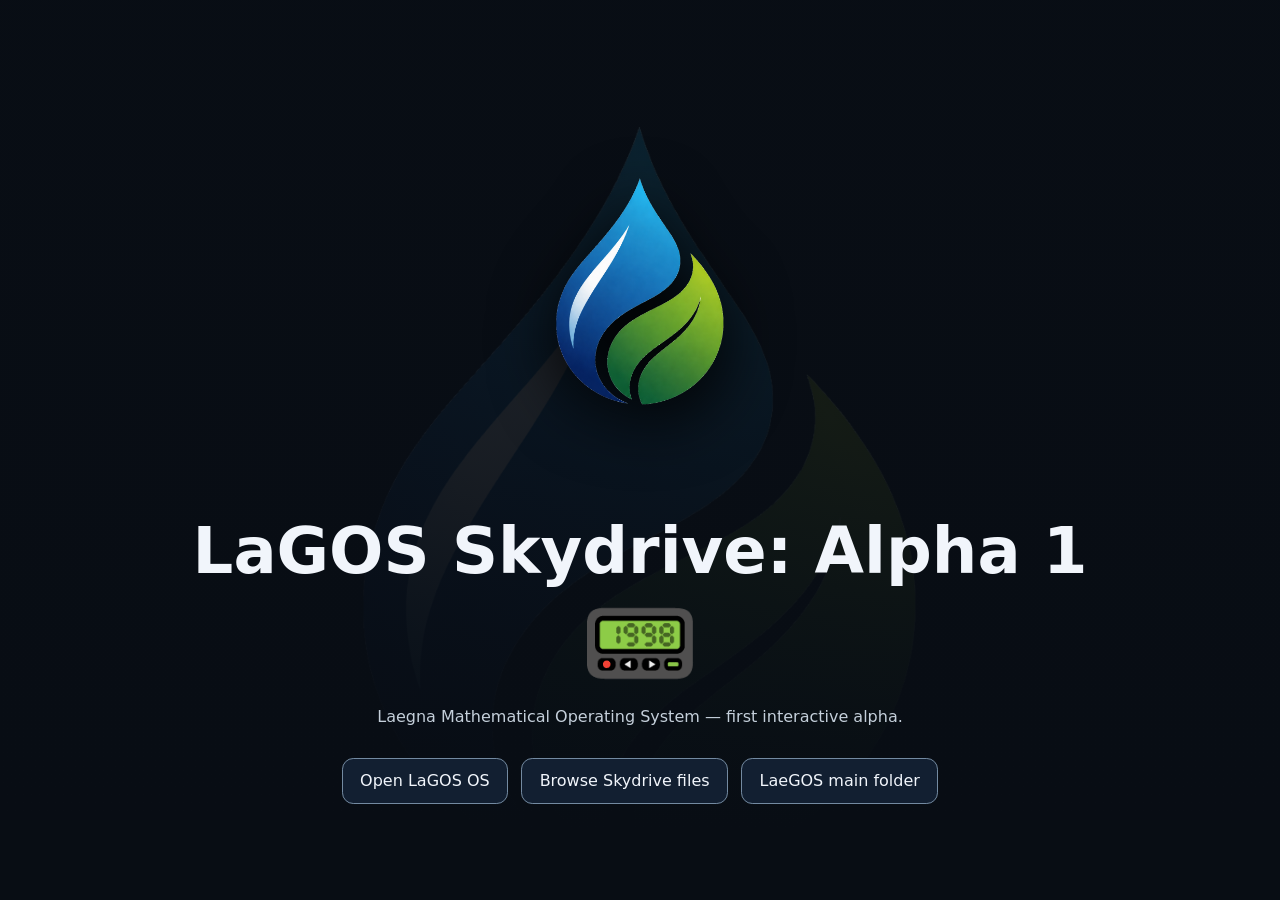
==== LaeGOS-Skydrive/index.html @ 766c7693 "LaeGOS initial AI build. For testing." ====
<!doctype html>
<html lang="en">
<head>
  <meta charset="utf-8">
  <meta name="viewport" content="width=device-width, initial-scale=1">
  <meta name="description" content="LaGOS Skydrive: Alpha 1">
  <title>LaGOS Skydrive: Alpha 1</title>
  <style>
    :root {
      color-scheme: dark;
      font-family: system-ui, sans-serif;
      background: #0b1018;
      color: #f1f5fb;
    }
    * { box-sizing: border-box; }
    body {
      min-height: 100vh;
      margin: 0;
      display: grid;
      place-items: center;
      padding: 2rem;
      background:
        linear-gradient(180deg, #080d14d9, #080d14 92%),
        url("./LaGOS-Hypothetical-Logo.png") center 35% / min(78vw, 740px) auto no-repeat,
        #0b1018;
    }
    main { width: min(58rem, 100%); text-align: center; }
    .logo { width: min(14rem, 50vw); height: auto; filter: drop-shadow(0 1rem 2rem #000); }
    h1 { margin: 1rem 0 .4rem; font-size: clamp(2rem, 6vw, 4rem); }
    .text-logo { color: #b8d5eb; font-size: clamp(2.5rem, 9vw, 6rem); line-height: 1; }
    p { color: #c4cfda; }
    nav { display: flex; flex-wrap: wrap; justify-content: center; gap: .8rem; margin-top: 2rem; }
    a {
      padding: .8rem 1.1rem;
      border: 1px solid #738aa1;
      border-radius: .7rem;
      color: #f1f5fb;
      background: #152337d9;
      text-decoration: none;
    }
    a:hover, a:focus-visible { background: #243b56; }
  </style>
</head>
<body>
  <main>
    <img class="logo" src="./LaGOS-Hypothetical-Logo.png" alt="LaGOS hypothetical logo">
    <h1>LaGOS Skydrive: Alpha 1</h1>
    <div class="text-logo" aria-label="text logo">📟</div>
    <p>Laegna Mathematical Operating System — first interactive alpha.</p>
    <nav aria-label="Skydrive links">
      <a href="./DataCode/index.html">Open LaGOS OS</a>
      <a href="https://github.com/tambetvali/LaeGOS-Alpha/tree/main/LaeGOS-Skydrive">Browse Skydrive files</a>
      <a href="../index.html">LaeGOS main folder</a>
    </nav>
  </main>
</body>
</html>
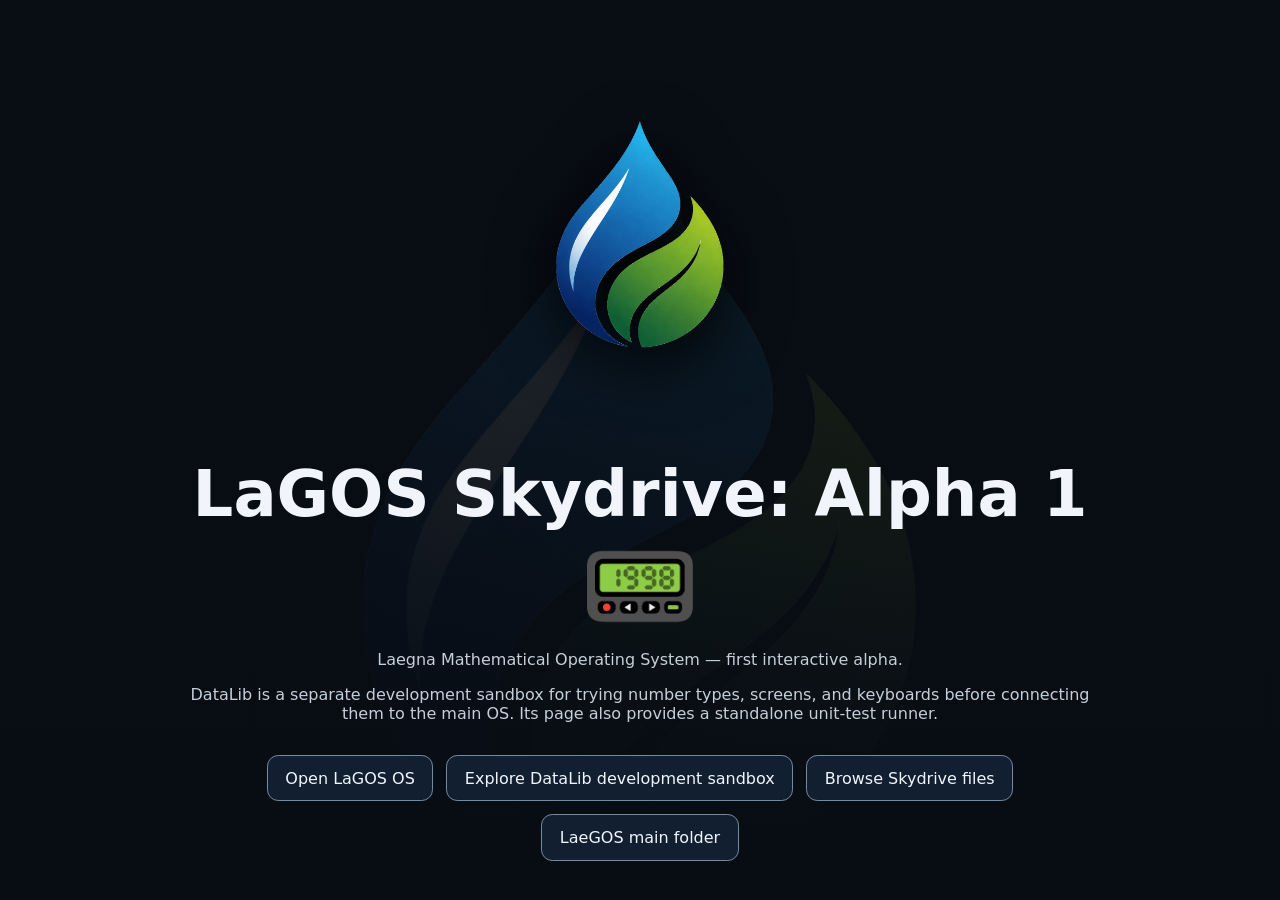
==== commit e86d5e26: "Links to DataLib." ====
--- a/LaeGOS-Skydrive/index.html
+++ b/LaeGOS-Skydrive/index.html
@@ -47,8 +47,10 @@
     <h1>LaGOS Skydrive: Alpha 1</h1>
     <div class="text-logo" aria-label="text logo">📟</div>
     <p>Laegna Mathematical Operating System — first interactive alpha.</p>
+    <p>DataLib is a separate development sandbox for trying number types, screens, and keyboards before connecting them to the main OS. Its page also provides a standalone unit-test runner.</p>
     <nav aria-label="Skydrive links">
       <a href="./DataCode/index.html">Open LaGOS OS</a>
+      <a href="./DataLib/index.html">Explore DataLib development sandbox</a>
       <a href="https://github.com/tambetvali/LaeGOS-Alpha/tree/main/LaeGOS-Skydrive">Browse Skydrive files</a>
       <a href="../index.html">LaeGOS main folder</a>
     </nav>
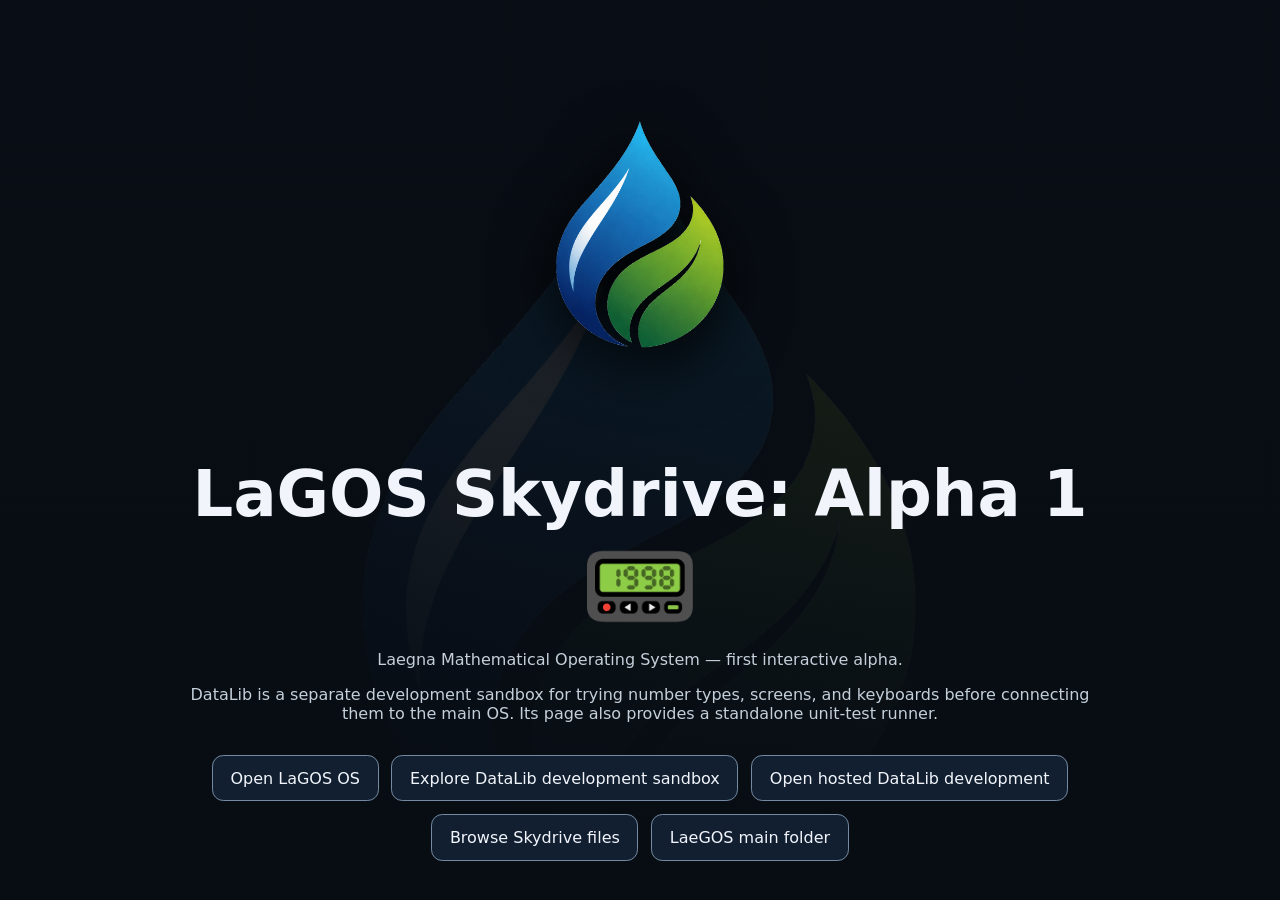
==== commit 48237566: "A few fixed, possibly. Right now I'm running to other place.." ====
--- a/LaeGOS-Skydrive/index.html
+++ b/LaeGOS-Skydrive/index.html
@@ -51,6 +51,7 @@
     <nav aria-label="Skydrive links">
       <a href="./DataCode/index.html">Open LaGOS OS</a>
       <a href="./DataLib/index.html">Explore DataLib development sandbox</a>
+      <a href="https://spireason.neocities.org/LaeGOS-Alpha/LaeGOS-Skydrive/DataLib/">Open hosted DataLib development</a>
       <a href="https://github.com/tambetvali/LaeGOS-Alpha/tree/main/LaeGOS-Skydrive">Browse Skydrive files</a>
       <a href="../index.html">LaeGOS main folder</a>
     </nav>
